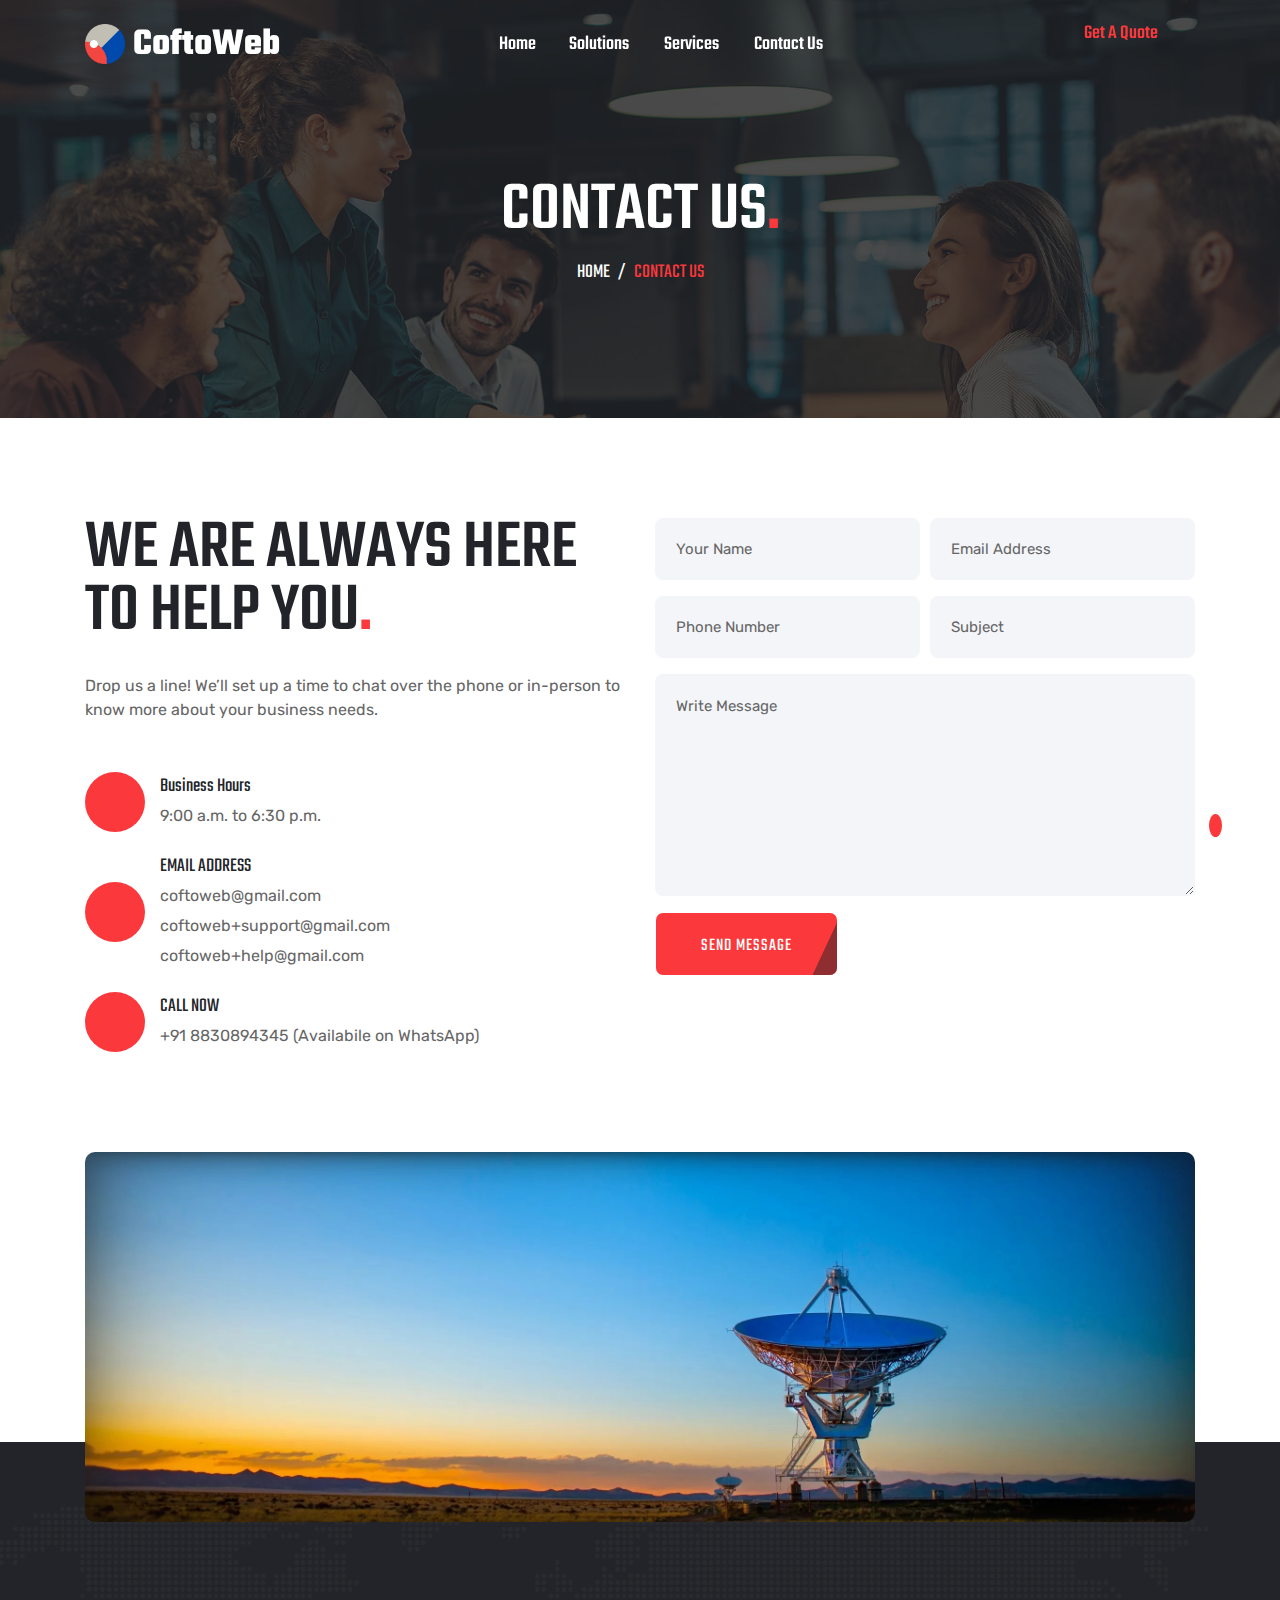
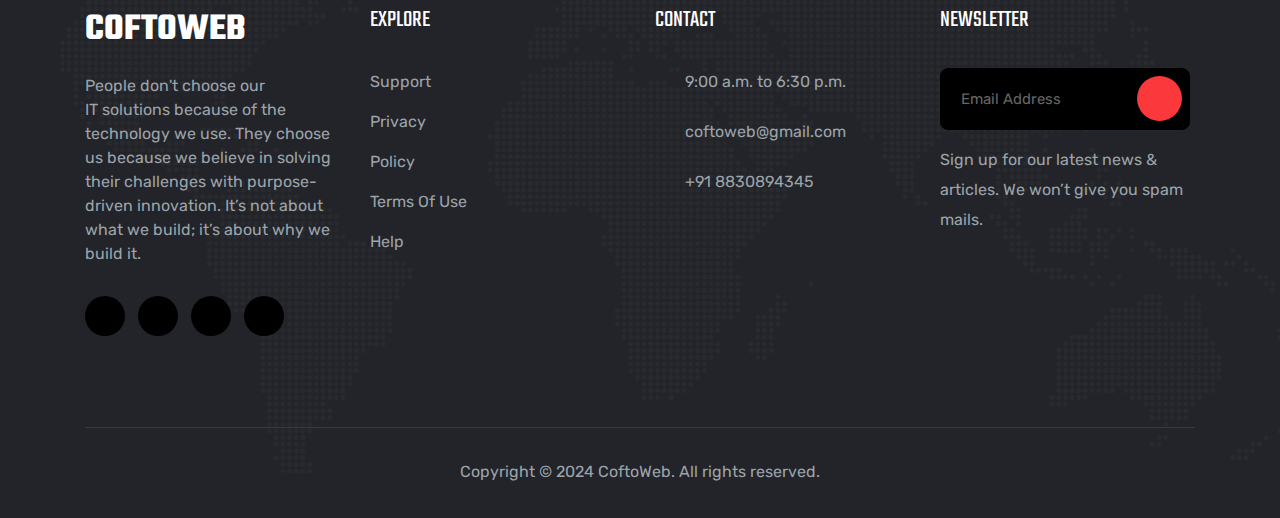
==== contact.html @ a7431f0c "intial commit" ====
<!DOCTYPE html>
<html lang="en">
  <head>
    <meta charset="UTF-8" />
    <meta name="viewport" content="width=device-width, initial-scale=1.0" />
    <meta http-equiv="X-UA-Compatible" content="ie=edge" />
    <link rel="shortcut icon" href="img/favicon.png" />

    <!-- Custom add start -->
          <!-- SEO Meta Tags -->
          <meta name="description" content="CoftoWeb - Your go-to solution for web development and digital marketing. We provide cutting-edge solutions tailored to your business needs." />
          <meta name="keywords" content="CoftoWeb, web development, digital marketing, SEO, website design, responsive design" />
          <meta name="author" content="CoftoWeb Team" />
          
          <!-- Open Graph Meta Tags (Optional for Social Sharing) -->
          <meta property="og:title" content="CoftoWeb - Web Development and Digital Marketing" />
          <meta property="og:description" content="Discover how CoftoWeb can elevate your business with top-tier web development and digital marketing services." />
          <meta property="og:image" content="img/coftoWeb.png" />
          <meta property="og:url" content="https://www.coftoweb.com" />
          <meta property="og:type" content="website" />
    <!-- Custom add end -->

    <!-- GOOGLE FONTS CDN LINK -->
    <link rel="preconnect" href="https://fonts.gstatic.com" />
    <link
      href="https://fonts.googleapis.com/css2?family=Rubik:wght@300;400;500;600;700;800&family=Teko:wght@400;500;600;700&display=swap"
      rel="stylesheet"
    />
    <!-- CSS LINK -->
    <link rel="stylesheet" href="css/bootstrap.css" />
    <!-- AOS ANIAMATION PLUGIN -->
    <link rel="stylesheet" href="css/animate.css" />
    <!-- OWL CAROUSEL PLUGIN -->
    <link rel="stylesheet" href="css/owl.carousel.min.css" />
    <link rel="stylesheet" href="css/owl.theme.default.min.css" />
    <!-- MAGNIFIC POPUP PLUGIN -->
    <link rel="stylesheet" href="css/magnific-popup.css" />
    <link rel="stylesheet" href="css/custom.css" />
    <title>CoftoWeb</title>
  </head>
  <body>
    <!-- ======================================== NAVIGRATION ======================================== -->
    <nav id="navigration" class="navbar fixed-top p-0">
      <div class="container">
        <a class="logo" href="/"
          ><img src="img/main-logo-white.png" alt="" width="40" /> CoftoWeb</a
        >
        <div class="sidenav">
          <div class="header">
            <a class="logo d-lg-none" href="#">CoftoWeb</a>
            <a href="#" class="d-lg-none" id="showsidenav"
              ><img src="img/icon/letter-x.png" alt="" />
            </a>
          </div>
          <ul class="mb-0">
            <li class="nav-item">
              <a class="nav-link" href="index.html">Home</a>
            </li>
            <li class="nav-item dropdown">
              <a class="nav-link" data-toggle="collapse" href="#menu1"
                >Solutions <i class="fal fa-angle-down"></i
              ></a>
              <div id="menu1" class="dropdown-menus collapse">
                <a class="dropdown-item" href="solutions-ecommerce.html"
                  ><span>E-Commerce</span></a
                >
                <a
                  class="dropdown-item"
                  href="solutions-analytics-software.html"
                  ><span>Analytics Software</span></a
                >
                <a
                  class="dropdown-item"
                  href="solutions-cloud-transformation.html"
                  ><span>Cloud Transformation</span></a
                >
              </div>
            </li>
            <li class="nav-item dropdown">
              <a class="nav-link" data-toggle="collapse" href="#menu2"
                >Services <i class="fal fa-angle-down"></i
              ></a>
              <div id="menu2" class="dropdown-menus collapse">
                <a
                  class="dropdown-item"
                  href="services-it-professional-support.html"
                  ><span>IT Professional Support</span></a
                >
                <a
                  class="dropdown-item"
                  href="services-dedicated-resources.html"
                  ><span>Dedicated Resources</span></a
                >
              </div>
            </li>
            <li class="nav-item">
              <a class="nav-link" href="contact.html">Contact Us</a>
            </li>
          </ul>
        </div>
        <button class="btn font-btn get-quote d-none d-md-block">
          <a class="nav-link" href="contact.html"
            ><i class="fal fa-chevron-right"></i> <span>Get A Quote</span></a
          >
        </button>
        <div id="hamburger" class="d-lg-none">
          <img src="img/icon/menu.png" class="img01" alt="" />
        </div>
      </div>
    </nav>

    <!-- ======================================== PAGE HEADER ======================================== -->
    <section id="pageHeader">
      <div class="overlay">
        <div class="container">
          <div class="row">
            <div class="col">
              <div class="txt text-center">
                <div class="sec-header">
                  <h2>CONTACT US<span>.</span></h2>
                  <p><a href="index.html">HOME</a> <span>/</span> CONTACT US</p>
                </div>
              </div>
            </div>
          </div>
        </div>
      </div>
    </section>

    <!-- ======================================== CONTACT SECTION ======================================== -->
    <section id="contactSection">
      <div class="container">
        <div class="row">
          <div class="col-lg-6 mb-5 mb-lg-0">
            <div class="part1">
              <div class="sec-header">
                <h2>WE ARE ALWAYS HERE TO HELP YOU<span>.</span></h2>
                <p>
                  Drop us a line! We’ll set up a time to chat over the phone or
                  in-person to know more about your business needs.
                </p>
              </div>
              <div class="icon-box wow fadeInLeftBig" data-wow-duration="1.5s">
                <div class="icon">
                  <i class="fal fa-map-marker-alt"></i>
                </div>
                <div class="txt">
                  <p>Business Hours</p>
                  <span>9:00 a.m. to 6:30 p.m.</span>
                </div>
              </div>
              <div class="icon-box wow fadeInLeftBig" data-wow-duration="1.5s">
                <div class="icon">
                  <i class="fal fa-envelope"></i>
                </div>
                <div class="txt">
                  <p>EMAIL ADDRESS</p>
                  <span>coftoweb@gmail.com</span><br/>
                  <span>coftoweb+support@gmail.com</span><br/>
                  <span>coftoweb+help@gmail.com</span>
                </div>
              </div>
              <div
                class="icon-box mb-0 wow fadeInLeftBig"
                data-wow-duration="1.5s"
              >
                <div class="icon">
                  <i class="fal fa-phone-alt"></i>
                </div>
                <div class="txt">
                  <p>CALL NOW</p>
                  <span>+91 8830894345 (Availabile on WhatsApp)</span>
                </div>
              </div>
            </div>
          </div>
          <div class="col-lg-6">
            <form id="contactusform" class="wow fadeInUpBig" data-wow-duration="1.5s">
              <div class="cumessages"></div>
              <div class="form-row">
                <div class="form-group col-md-6">
                  <input
                    type="text"
                    class="form-control"
                    placeholder="Your Name"
                    id="form_name"
                  />
                </div>
                <div class="form-group col-md-6">
                  <input
                    type="email"
                    class="form-control"
                    placeholder="Email Address"
                    id="form_email"
                  />
                </div>
                <div class="form-group col-md-6">
                  <input
                    type="number"
                    class="form-control"
                    placeholder="Phone Number"
                    id="form_phone"
                  />
                </div>
                <div class="form-group col-md-6">
                  <input
                    type="text"
                    class="form-control"
                    placeholder="Subject"
                    id="form_subject"
                  />
                </div>
                <div class="form-group col-12">
                  <textarea
                    class="form-control"
                    rows="8"
                    cols="80"
                    placeholder="Write Message"
                    id="form_message"
                  ></textarea>
                </div>
              </div>
              <button type="submit" class="btn layer-btn">SEND MESSAGE</button>
            </form>
          </div>
        </div>
      </div>
    </section>

    <!-- ======================================== CONTACT AREA 2 ======================================== -->
    <section id="contactArea">
      <div class="container">
        <div
          class="contact-box-image wow fadeInRightBi"
          data-wow-duration="1.5s"
        >
          <img
            src="img/gray-satellite-disc-on-field-vignette.jpg"
            class="img01"
            alt=""
            style="
              object-fit: cover;
              border: 0;
              border-radius: 10px;
              position: relative;
              transform: translateY(80px);
              z-index: 1;
            "
            width="100%"
            height="370"
            loading="lazy"
          />
        </div>
      </div>
    </section>

    <!-- ======================================== FOOTER SECTION ======================================== -->
    <section id="footerSection">
      <div class="container">
        <div class="row">
          <div class="col-lg-3 col-md-6 mb-5 mb-lg-0">
            <div class="footer-box">
              <a href="#" class="logo">COFTOWEB</a>
              <p class="about">
                People don't choose our <br />IT solutions because of the
                technology we use. They choose us because we believe in solving
                their challenges with purpose-driven innovation. It’s not about
                what we build; it’s about why we build it.
              </p>
              <div class="social-links">
                <a href="#"><i class="fab fa-facebook"></i></a>
                <a href="#"><i class="fab fa-twitter"></i></a>
                <a href="#"><i class="fab fa-instagram"></i></a>
                <a href="#" class="mr-0"><i class="fab fa-github"></i></a>
              </div>
            </div>
          </div>
          <div class="col-lg-3 col-md-6 mb-5 mb-lg-0">
            <div class="footer-box box2">
              <p class="title">EXPLORE</p>
              <ul>
                <li><a href="/contact.html">Support</a></li>
                <li><a href="#">Privacy</a></li>
                <li><a href="#">Policy</a></li>
                <li><a href="#">Terms Of Use</a></li>
                <li class="mb-0"><a href="/contact.html">Help</a></li>
              </ul>
            </div>
          </div>
          <div class="col-lg-3 col-md-6 mb-5 mb-md-0">
            <div class="footer-box box3">
              <p class="title">CONTACT</p>
              <div class="icon-box">
                <div class="icon">
                  <i class="fal fa-map-marker-alt"></i>
                </div>
                <div class="txt">
                  <span>9:00 a.m. to 6:30 p.m.</span>
                </div>
              </div>
              <div class="icon-box">
                <div class="icon">
                  <i class="fal fa-envelope"></i>
                </div>
                <div class="txt">
                  <span>coftoweb@gmail.com</span>
                </div>
              </div>
              <div class="icon-box mb-0">
                <div class="icon">
                  <i class="fal fa-phone-alt"></i>
                </div>
                <div class="txt">
                  <span>+91 8830894345</span>
                </div>
              </div>
            </div>
          </div>
          <div class="col-lg-3 col-md-6">
            <div class="footer-box box4">
              <p class="title">NEWSLETTER</p>
              <form id="newsletterform">
                <div class="nlmessages"></div>
                <div class="form-group">
                  <input
                    type="email"
                    class="form-control"
                    placeholder="Email Address"
                    id="email"
                  />
                </div>
                <button type="submit" class="btn" name="button">
                  <i class="fal fa-envelope"></i>
                </button>
              </form>
              <span
                >Sign up for our latest news & articles. We won’t give you spam
                mails.</span
              >
            </div>
          </div>
        </div>
        <div class="copy-right">
          <div class="row">
            <div class="col">
              <span>Copyright © 2024 CoftoWeb. All rights reserved.</span>
            </div>
          </div>
        </div>
      </div>
    </section>

    <!-- ======================================== SCROLL TO TOP ICON ======================================== -->
    <a href="#" class="scroll-up">
      <i class="fal fa-chevron-up"></i>
    </a>

    <script src="js/jquery.min.js"></script>
    <script src="js/bootstrap.min.js"></script>
    <script src="js/popper.min.js"></script>
    <script src="js/font-awesome-pro.js"></script>
    <!-- SCROLL ANIAMATION Plugin -->
    <script src="js/wow.min.js"></script>
    <!-- MIXIT UP Plugin -->
    <script src="js/mixitup.min.js"></script>
    <!-- MAGNIFIC POPUP Plugin -->
    <script src="js/jquery.magnific-popup.min.js"></script>
    <!-- CounterUp Plugin -->
    <script src="js/jquery.counterup.min.js"></script>
    <script src="js/jquery.waypoints.min.js"></script>
    <!-- OWL CAROUSEL Plugin -->
    <script src="js/owl.carousel.min.js"></script>
    <script src="js/custom.js"></script>
    <script></script>
    <script>
      document
        .getElementById("contactusform")
        .addEventListener("submit", function (event) {
          event.preventDefault(); // Prevent the default form submission

          let form = document.getElementById("contactusform");
          let alertClass;

          // First, check for an active connection by fetching the website logo
          fetch("/img/main-logo-white.png", { method: "HEAD" })
            .then((logoResponse) => {
              if (!logoResponse.ok) {
                throw new Error("Connection failed");
              }
              // Proceed if the connection is fine

              // Gather form data
              var formData = new FormData();
              formData.append(
                "entry.67005927",
                document.getElementById("form_name").value
              ); // First Name
              formData.append(
                "entry.1210581955",
                document.getElementById("form_email").value
              ); // Last Name
              formData.append(
                "entry.647176356",
                document.getElementById("form_phone").value
              ); // Email
              formData.append(
                "entry.1950239396",
                document.getElementById("form_subject").value
              ); // Subject
              formData.append(
                "entry.501191455",
                document.getElementById("form_message").value
              ); // Message

              // Perform the fetch call
              fetch(
                "https://docs.google.com/forms/d/e/1FAIpQLSfy74_93GgEJrlAj83_8JUDQf_Y20I8192D3_r3LEPBSOs7sQ/formResponse",
                {
                  method: "POST",
                  body: formData,
                  mode: "no-cors",
                }
              )
                .then((orgresponse) => {
                  const response = { ...orgresponse, ok: true };
                  let response_text;
                  if (response.ok) {
                    alertClass = "alert-success";
                    response_text = "Message Successfully";
                  } else {
                    alertClass = "alert-danger";
                    response_text =
                      "An error occured while sending message! Please try again.";
                  }
                  return response_text;
                })
                .then((txt) => {
                  var alertBox =
                    '<div class="alert ' +
                    alertClass +
                    ' alert-dismissible fade show"><button type="button" class="btn-close" data-bs-dismiss="alert" aria-label="Close"></button>' +
                    txt +
                    "</div>";
                  if (alertClass && txt) {
                    form
                      .querySelector(".cumessages")
                      .insertAdjacentHTML("beforeend", alertBox);
                    form.reset();
                  }
                })
                .catch((err) => {
                  console.log(err);
                });
            })
            .catch((err) => {
              console.log(err);
              // If there's an error (e.g., connection failed), show an error message
              let errorAlert =
                '<div class="alert alert-danger alert-dismissible fade show"><button type="button" class="btn-close" data-bs-dismiss="alert" aria-label="Close"></button>Unable to connect to the server. Please check your internet connection and try again.</div>';
              form
                .querySelector(".cumessages")
                .insertAdjacentHTML("beforeend", errorAlert);
            });
        });
    </script>
    <script>
      document
        .getElementById("newsletterform")
        .addEventListener("submit", function (event) {
          event.preventDefault(); // Prevent the default form submission

          let form = document.getElementById("newsletterform");
          let alertClass;

          // First, check for an active connection by fetching the website logo
          fetch("/img/main-logo-white.png", { method: "HEAD" })
            .then((logoResponse) => {
              if (!logoResponse.ok) {
                throw new Error("Connection failed");
              }
              // Proceed if the connection is fine

              // Gather form data
              var formData = new FormData();
              formData.append(
                "entry.1650704209",
                document.getElementById("email").value
              ); // Email

              // Perform the fetch call
              fetch(
                "https://docs.google.com/forms/d/e/1FAIpQLScb0quSmZstGdqRkweNHD1lKz-zwOl7oXWMG1JaE9SxGewz6Q/formResponse",
                {
                  method: "POST",
                  body: formData,
                  mode: "no-cors",
                }
              )
                .then((orgresponse) => {
                  const response = { ...orgresponse, ok: true };
                  let response_text;
                  if (response.ok) {
                    alertClass = "alert-success";
                    response_text = "Welcome Subscriber!";
                  } else {
                    alertClass = "alert-danger";
                    response_text =
                      "An error occured while sending message! Please try again.";
                  }
                  return response_text;
                })
                .then((txt) => {
                  var alertBox =
                    '<div class="alert ' +
                    alertClass +
                    ' alert-dismissible fade show"><button type="button" class="btn-close" data-bs-dismiss="alert" aria-label="Close"></button>' +
                    txt +
                    "</div>";
                  if (alertClass && txt) {
                    form
                      .querySelector(".nlmessages")
                      .insertAdjacentHTML("beforeend", alertBox);
                    form.reset();
                  }
                })
                .catch((err) => {
                  console.log(err);
                });
            })
            .catch((err) => {
              console.log(err);
              // If there's an error (e.g., connection failed), show an error message
              let errorAlert =
                '<div class="alert alert-danger alert-dismissible fade show"><button type="button" class="btn-close" data-bs-dismiss="alert" aria-label="Close"></button>Unable to connect to the server. Please check your internet connection and try again.</div>';
              form
                .querySelector(".nlmessages")
                .insertAdjacentHTML("beforeend", errorAlert);
            });
        });
    </script>
  </body>
</html>
---- css/custom.css ----
* {
  margin: 0;
  padding: 0;
  box-sizing: border-box; }

body {
  font-family: 'Rubik', sans-serif;
  font-family: 'Teko', sans-serif;
  color: #505489;
  font-size: 20px; }

h1, h2, h3, h4, h5 {
  font-weight: 700;
  color: #1f2471;
  line-height: .9; }

h1 {
  font-size: 120px; }

h2 {
  font-size: 70px;
  font-weight: 500; }

h3 {
  font-size: 45px;
  font-weight: 400; }

h4 {
  font-size: 30px;
  font-weight: 400; }

h5 {
  font-size: 25px;
  font-weight: 600; }

i {
  font-size: 16px;
  color: #999;
  transition: .4s; }

.font-btn {
  transition: .4s; }
  .font-btn span {
    font-weight: 500;
    color: #fb383b;
    font-size: 20px;
    position: relative;
    top: -16px; }
  .font-btn .fal {
    background: #fb383b;
    position: relative;
    overflow: hidden;
    font-weight: 500;
    color: #fff;
    height: 45px;
    width: 45px;
    border-radius: 50%;
    padding-top: 16px;
    font-size: 16px;
    margin-right: 5px; }
  .font-btn .fal:before {
    content: "\f054";
    font-family: "Font Awesome 5 Pro";
    font-size: 16px;
    position: absolute;
    left: -100%;
    transition: .4s; }
  .font-btn .fal:after {
    content: "\f054";
    font-family: "Font Awesome 5 Pro";
    font-size: 16px;
    position: absolute;
    left: 43%;
    transition: .4s; }

.font-btn:hover .fal:before {
  left: 43%; }

.font-btn:hover .fal:after {
  left: 157%; }

.layer-btn {
  position: relative;
  overflow: hidden;
  color: #fff;
  font-size: 18px;
  letter-spacing: 1px;
  border-radius: 8px;
  padding: 20px 45px 15px 45px;
  transition: .4s;
  z-index: 1; }

.layer-btn:hover {
  color: #fff; }

.layer-btn::after {
  content: "";
  position: absolute;
  top: 0px;
  left: 0px;
  width: 100%;
  height: 99.9%;
  background: #fb383b;
  z-index: -2; }

.layer-btn::before {
  content: "";
  position: absolute;
  top: -5px;
  left: 0px;
  background: #222429;
  opacity: .5;
  border: 1px solid #222429;
  width: 105%;
  height: 185%;
  transform: translateX(90%) rotate(25deg);
  transition: .4s; }

.layer-btn:hover:before {
  transform: translateX(0%);
  z-index: -1;
  opacity: 1; }

::-webkit-input-placeholder {
  font-size: 15px !important;
  color: #666 !important; }

.btn:focus {
  box-shadow: 0 0 0 0rem rgba(0, 123, 255, 0.25); }

.form-control {
  font-size: 13px;
  border: 1px solid #e3e3e3; }

.custom-select:focus,
.form-control:focus {
  box-shadow: none;
  border: 1px solid #fb383b; }

#navigration .logo {
  font-size: 38px;
  font-weight: bold;
  color: #fff;
  text-decoration: none; }

#navigration .header {
  position: relative; }
  #navigration .header #showsidenav {
    position: absolute;
    top: 15px;
    right: 15px; }
    #navigration .header #showsidenav img {
      width: 15px; }

#navigration .nav-item {
  list-style: none;
  display: inline-block; }
  #navigration .nav-item .nav-link {
    color: #fff;
    position: relative;
    font-weight: 500;
    font-size: 20px;
    line-height: 1;
    padding: 35px 15px;
    transition: .4s; }
    #navigration .nav-item .nav-link .fa-angle-down {
      color: #fff;
      margin-left: 2px;
      font-size: 13px;
      font-weight: 500; }

#navigration .nav-item:hover .nav-link {
  color: #fb383b; }

#navigration .nav-item:hover .fa-angle-down {
  color: #fb383b; }

#navigration .dropdown {
  cursor: pointer; }
  #navigration .dropdown .dropdown-menus {
    background: #fff;
    border-radius: 5px;
    border: 1px solid #000;
    position: absolute;
    margin-top: 0;
    padding: 5px 0px;
    min-width: 220px;
    border: none;
    border-radius: 8px;
    box-shadow: 0px 1px 40px 0px #0000001a;
    transition: .4s; }
    #navigration .dropdown .dropdown-menus .dropdown-item {
      padding: 8px 25px;
      color: #222429;
      font-weight: 500;
      background: none;
      position: relative;
      transition: .4s; }
      #navigration .dropdown .dropdown-menus .dropdown-item span {
        transition: .4s;
        font-size: 20px; }
      #navigration .dropdown .dropdown-menus .dropdown-item .fa-angle-right {
        float: right;
        position: relative;
        top: 8px;
        color: #222429;
        font-size: 13px;
        font-weight: 500; }
    #navigration .dropdown .dropdown-menus .dropdown-item:before {
      content: "";
      background: #fb383b;
      height: 1px;
      width: 0px;
      position: absolute;
      top: 20px;
      left: 25px;
      transition: .4s; }
    #navigration .dropdown .dropdown-menus .dropdown-item:hover:before {
      width: 10px; }
    #navigration .dropdown .dropdown-menus .dropdown-item:hover {
      background: #f5f5f5; }
      #navigration .dropdown .dropdown-menus .dropdown-item:hover span {
        margin-left: 15px;
        color: #fb383b; }

#navigration .collapse:not(.show) {
  display: block;
  opacity: 0;
  visibility: hidden;
  transition: .2s;
  z-index: -1; }

#navigration .dropdown:hover > .dropdown-menus {
  opacity: 1;
  visibility: visible;
  z-index: 1; }

#navigration .dropdown-2 {
  position: relative; }
  #navigration .dropdown-2 .dropdown-menus-2 {
    position: absolute;
    top: 0;
    min-width: 220px;
    right: -220px;
    background: #fff;
    border-radius: 8px;
    padding: 5px 0px;
    box-shadow: 0px 1px 40px 0px #0000001a;
    transition: .2s;
    display: block; }

#navigration .dropdown-2:hover > .dropdown-menus-2 {
  opacity: 1;
  visibility: visible;
  z-index: 1; }

#navigration .dropdown-2:hover > .dropdown-item {
  background: #f5f5f5; }
  #navigration .dropdown-2:hover > .dropdown-item .fal {
    color: #fb383b; }
  #navigration .dropdown-2:hover > .dropdown-item span {
    margin-left: 15px;
    color: #fb383b; }

#navigration .dropdown-2:hover > .dropdown-item:before {
  width: 10px; }

#navigration #hamburger {
  cursor: pointer;
  position: relative; }
  #navigration #hamburger img {
    transition: .4s; }
  #navigration #hamburger .img02 {
    position: absolute;
    right: 0;
    opacity: 0; }

#navigration #hamburger:hover .img02 {
  opacity: 1; }

#navigration .get-quote {
  padding: 0 20px;
  margin-top: 10px; }

.fixed-top {
  z-index: 5;
  transition: .4s; }

#homeSection {
  position: relative;
  margin-bottom: 100px; }
  #homeSection .slider-box {
    background: url(../img/home-bg.jpg);
    background-size: cover;
    background-position: center top;
    height: 100vh; }
    #homeSection .slider-box .overlay {
      background: rgba(34, 34, 34, 0.7);
      height: 100%; }
    #homeSection .slider-box .txt-box {
      height: 100vh;
      position: relative; }
      #homeSection .slider-box .txt-box .txt-area {
        position: absolute;
        top: 50%;
        transform: translateY(-50%); }
        #homeSection .slider-box .txt-box .txt-area p {
          color: #fff;
          font-size: 24px; }
        #homeSection .slider-box .txt-box .txt-area h1 {
          color: #fff;
          font-weight: 600;
          letter-spacing: 5px;
          line-height: .9;
          margin-bottom: 50px; }
  #homeSection .slider-box:before {
    content: "";
    position: absolute;
    height: 100%;
    width: 100%;
    top: 0;
    right: 0;
    background: url(../img/layer.png);
    background-repeat: no-repeat;
    background-position: right top; }
  #homeSection .slider-box2 {
    background: url(../img/home-bg01.jpg);
    background-size: cover;
    background-position: center center; }
  #homeSection .owl-carousel {
    position: relative;
    z-index: 0; }
  #homeSection .owl-dots {
    display: none; }
  #homeSection .owl-nav {
    display: block;
    position: absolute;
    top: 90%;
    right: 10%;
    transform: translate(-10%, -90%);
    transition: .4s; }
    #homeSection .owl-nav button {
      width: 50px;
      height: 50px;
      display: block;
      background: none;
      background: rgba(255, 255, 255, 0.2);
      border-radius: 100px;
      transition: .4s; }
    #homeSection .owl-nav button:hover {
      background: #fb383b;
      color: #fff; }
    #homeSection .owl-nav .owl-prev {
      margin-bottom: 15px; }
      #homeSection .owl-nav .owl-prev span {
        opacity: 0; }
    #homeSection .owl-nav .owl-next {
      float: right; }
      #homeSection .owl-nav .owl-next span {
        opacity: 0; }
    #homeSection .owl-nav .owl-prev::before,
    #homeSection .owl-nav .owl-next::before {
      font-size: 16px;
      text-align: center;
      color: rgba(255, 255, 255, 0.5);
      content: '\f053';
      font-family: 'Font Awesome 5 pro';
      transition: .4s; }
    #homeSection .owl-nav .owl-next::before {
      content: '\f054';
      padding: 22px; }
    #homeSection .owl-nav .owl-prev:focus {
      outline: 0px dotted; }
    #homeSection .owl-nav .owl-next:focus {
      outline: 0px dotted; }
    #homeSection .owl-nav .owl-prev:hover:before,
    #homeSection .owl-nav .owl-next:hover:before {
      color: #fff; }

#featureSection {
  margin-bottom: 100px; }
  #featureSection .sec-header h2 {
    color: #1d1e22;
    margin-bottom: 30px; }
    #featureSection .sec-header h2 span {
      color: #fb383b; }
  #featureSection .sec-header h4 {
    color: #fb383b;
    margin-bottom: 30px; }
  #featureSection .sec-header p {
    color: #666;
    font-family: 'Rubik', sans-serif;
    font-size: 16px;
    margin-bottom: 0; }
  #featureSection .img-box {
    position: relative; }
    #featureSection .img-box img {
      border-radius: 10px;
      filter: grayscale(100%);
      transition: .4s; }
    #featureSection .img-box .img01 {
      display: block;
      margin-left: auto;
      margin-right: 50px;
      max-width: 470px; }
    #featureSection .img-box .img02 {
      position: absolute;
      bottom: -150px;
      left: 0px;
      max-width: 420px; }
  #featureSection .img-box:hover img {
    filter: grayscale(0%); }
  #featureSection .img-box:before {
    content: "";
    position: absolute;
    background: #fb383b;
    top: 0;
    left: 0;
    height: 250px;
    width: 15px;
    border-radius: 10px; }
  #featureSection .part2 {
    display: flex;
    align-items: center;
    justify-content: space-between; }
    #featureSection .part2 ul {
      margin-top: 50px;
      margin-bottom: 45px; }
      #featureSection .part2 ul li {
        list-style: none;
        margin-bottom: 10px;
        color: #666;
        font-family: 'Rubik', sans-serif;
        font-size: 16px; }
        #featureSection .part2 ul li .fal {
          margin-right: 10px;
          font-weight: 500;
          color: #fb383b; }
    #featureSection .part2 .since {
      background: #1d1e22;
      position: relative;
      text-align: center;
      width: 80px;
      height: 80px;
      padding-top: 13px;
      border-radius: 100px; }
      #featureSection .part2 .since span {
        color: #fff; }
    #featureSection .part2 .since:before {
      content: "";
      position: absolute;
      top: -10px;
      left: -10px;
      background: #e8eae9;
      width: 100%;
      height: 100%;
      border-radius: 100px;
      z-index: -1; }

#serviceSection {
  background: #222429;
  padding: 80px 0;
  overflow-x: hidden;
  margin-bottom: 100px; }
  #serviceSection .sec-header h2 {
    color: #fff;
    margin-bottom: 30px; }
    #serviceSection .sec-header h2 span {
      color: #fb383b; }
  #serviceSection .sec-header p {
    color: #9ca3a9;
    font-family: 'Rubik', sans-serif;
    font-size: 16px;
    margin-bottom: 0; }
  #serviceSection .service-box {
    display: flex;
    background: #1d1e22;
    align-items: top;
    border-radius: 10px;
    justify-content: space-between;
    padding: 50px 40px;
    margin: 15px 0;
    cursor: pointer;
    transition: .4s; }
    #serviceSection .service-box .txt-area h3 {
      color: #9ca3a94d;
      margin-bottom: 50px;
      transition: .4s; }
    #serviceSection .service-box .txt-area h4 {
      color: #9ca3a9;
      margin-bottom: 0;
      font-size: 20px;
      transition: .4s; }
    #serviceSection .service-box .img-box {
      position: relative; }
      #serviceSection .service-box .img-box img {
        width: 70px;
        transition: .4s; }
      #serviceSection .service-box .img-box .img01 {
        position: absolute;
        top: 0;
        left: 0; }
      #serviceSection .service-box .img-box .img02 {
        opacity: 0; }
  #serviceSection .service-box:hover {
    background: #fb383b; }
    #serviceSection .service-box:hover .txt-area h3 {
      color: #fff; }
    #serviceSection .service-box:hover .txt-area h4 {
      color: #1d1e22; }
    #serviceSection .service-box:hover .img-box .img01 {
      opacity: 0; }
    #serviceSection .service-box:hover .img-box .img02 {
      opacity: 1; }

#portfolioSection {
  margin-bottom: 100px; }
  #portfolioSection .sec-header h2 {
    color: #1d1e22;
    margin-bottom: 30px; }
    #portfolioSection .sec-header h2 span {
      color: #fb383b; }
  #portfolioSection .indicator span {
    color: #666;
    font-size: 22px;
    transition: .4s;
    display: inline-block;
    cursor: pointer;
    margin-right: 30px; }
  #portfolioSection .indicator span:last-child {
    margin-right: 0; }
  #portfolioSection .indicator span:hover {
    color: #fb383b; }
  #portfolioSection .indicator span.active {
    color: #fb383b; }
  #portfolioSection .indicator span::after {
    content: "";
    background: #fb383b;
    display: block;
    width: 0;
    height: 2px;
    opacity: 0;
    top: 30px;
    transition: .4s; }
  #portfolioSection .indicator span.active::after,
  #portfolioSection .indicator span:hover::after {
    width: 100%;
    opacity: 1; }
  #portfolioSection #portfolio {
    margin-top: 35px; }
  #portfolioSection .portfolio-box {
    position: relative;
    margin: 15px 0;
    overflow: hidden; }
    #portfolioSection .portfolio-box .img-box {
      height: 400px;
      overflow: hidden;
      border-radius: 10px; }
      #portfolioSection .portfolio-box .img-box img {
        filter: grayscale(0%);
        transition: .4s; }
      #portfolioSection .portfolio-box .img-box .img-fluid {
        width: -webkit-fill-available !important;
        height: -webkit-fill-available !important; }
    #portfolioSection .portfolio-box .hover-txt {
      background: #1d1e22;
      padding: 30px;
      width: 90%;
      position: absolute;
      left: 5%;
      display: block;
      margin: auto;
      border-radius: 10px;
      transition: .4s; }
      #portfolioSection .portfolio-box .hover-txt .category {
        color: #fff;
        font-size: 18px;
        position: relative; }
      #portfolioSection .portfolio-box .hover-txt .category:before {
        content: "";
        height: 2px;
        width: 50px;
        background: #fb383b;
        position: absolute;
        border-radius: 3px;
        bottom: 9px;
        right: -70px; }
      #portfolioSection .portfolio-box .hover-txt p {
        color: #fff;
        margin-bottom: 0;
        font-size: 22px; }
  #portfolioSection .portfolio-box:hover .img-box img {
    filter: grayscale(100%); }
  #portfolioSection .portfolio-box:hover .hover-txt {
    transform: translateY(-115%); }

.portfolio-preview {
  background: #fff;
  padding: 20px;
  border-radius: 10px;
  text-align: left;
  max-width: 768px;
  margin: 15px auto;
  position: relative; }
  .portfolio-preview .img-box {
    height: 400px; }
    .portfolio-preview .img-box img {
      height: 100%;
      width: 100%; }
  .portfolio-preview .description h4 {
    font-size: 45px;
    margin-bottom: 15px;
    color: #222429; }
  .portfolio-preview .description p {
    color: #666;
    font-family: 'Rubik', sans-serif;
    font-size: 15px;
    margin-bottom: 30px; }
  .portfolio-preview .description ul {
    margin-bottom: 0; }
    .portfolio-preview .description ul li {
      list-style: none;
      margin-bottom: 10px;
      color: #222429; }
      .portfolio-preview .description ul li i {
        color: #fb383b;
        width: 24px; }
      .portfolio-preview .description ul li span {
        color: #666;
        margin-left: 15px; }
      .portfolio-preview .description ul li a {
        margin-left: 15px;
        color: #fb383b; }

#pricingSection {
  background: #222429;
  padding: 80px 0;
  overflow-x: hidden;
  margin-bottom: 100px; }
  #pricingSection .sec-header {
    margin-bottom: 50px; }
    #pricingSection .sec-header h2 {
      color: #fff;
      margin-bottom: 30px; }
      #pricingSection .sec-header h2 span {
        color: #fb383b; }
    #pricingSection .sec-header p {
      color: #666;
      font-family: 'Rubik', sans-serif;
      font-size: 16px;
      margin-bottom: 0; }
  #pricingSection .pricing-box {
    background: #1d1e22;
    padding: 40px 40px 30px 40px;
    margin: 15px 0;
    border-radius: 10px;
    text-align: center;
    transition: .4s; }
    #pricingSection .pricing-box h4 {
      font-size: 22px;
      color: #9ca3a9;
      margin-bottom: 20px;
      transition: .4s; }
    #pricingSection .pricing-box h3 {
      color: #fb383b;
      font-weight: 500;
      margin-bottom: 30px;
      transition: .4s; }
    #pricingSection .pricing-box ul li {
      list-style: none;
      margin-bottom: 10px;
      color: #9ca3a9;
      font-family: 'Rubik', sans-serif;
      font-size: 15px;
      margin-bottom: 10px;
      transition: .4s; }
    #pricingSection .pricing-box .btn {
      margin-top: 10px;
      padding: 0;
      transition: .4s; }
      #pricingSection .pricing-box .btn .fal {
        transition: 0s; }
  #pricingSection .pricing-box:hover {
    background: #fb383b; }
    #pricingSection .pricing-box:hover h4 {
      color: #1d1e22; }
    #pricingSection .pricing-box:hover h3 {
      color: #1d1e22; }
    #pricingSection .pricing-box:hover ul li {
      color: #333; }
    #pricingSection .pricing-box:hover .font-btn .fal {
      background: #1d1e22;
      color: #fb383b; }
    #pricingSection .pricing-box:hover .font-btn span {
      color: #1d1e22; }

#specialFeature {
  background: #fff;
  overflow: hidden;
  margin-bottom: 80px; }
  #specialFeature .sec-header {
    margin-bottom: 50px; }
    #specialFeature .sec-header h2 {
      color: #222429;
      margin-bottom: 30px; }
      #specialFeature .sec-header h2 span {
        color: #fb383b; }
    #specialFeature .sec-header p {
      color: #666;
      font-family: 'Rubik', sans-serif;
      font-size: 16px;
      margin-bottom: 0; }
  #specialFeature .service-box {
    position: relative;
    transition: .4s; }
    #specialFeature .service-box .img-box {
      overflow: hidden;
      border-radius: 10px; }
      #specialFeature .service-box .img-box img {
        width: 100%;
        border-radius: 10px;
        filter: grayscale(100%);
        transition: .4s; }
    #specialFeature .service-box .txt-box {
      background: #222429;
      position: relative;
      transform: translateY(-30px);
      border-radius: 10px;
      padding: 20px;
      padding-right: 65px;
      width: 85%;
      margin: auto; }
      #specialFeature .service-box .txt-box h4 {
        color: #fff; }
      #specialFeature .service-box .txt-box p {
        color: #9ca3a9;
        margin-bottom: 0; }
    #specialFeature .service-box .font-btn {
      margin-top: -15px; }
  #specialFeature .service-box:hover img {
    filter: grayscale(0%); }
  #specialFeature .font-btn {
    position: absolute;
    right: 0;
    bottom: 0; }
  #specialFeature .owl-stage-outer {
    overflow: visible; }
  #specialFeature .owl-nav {
    display: block;
    position: absolute;
    top: -21%;
    right: 0;
    transition: .4s; }
    #specialFeature .owl-nav button {
      width: 50px;
      height: 50px;
      background: none;
      background: #fb383b;
      border-radius: 100px;
      transition: .4s; }
    #specialFeature .owl-nav button:hover {
      background: #222429;
      color: #fff; }
    #specialFeature .owl-nav .owl-prev {
      margin-right: 15px; }
      #specialFeature .owl-nav .owl-prev span {
        opacity: 0; }
    #specialFeature .owl-nav .owl-next {
      float: right; }
      #specialFeature .owl-nav .owl-next span {
        opacity: 0; }
    #specialFeature .owl-nav .owl-prev::before,
    #specialFeature .owl-nav .owl-next::before {
      font-size: 16px;
      text-align: center;
      color: #fff;
      content: '\f053';
      font-family: 'Font Awesome 5 pro';
      transition: .4s; }
    #specialFeature .owl-nav .owl-next::before {
      content: '\f054';
      padding: 22px; }
    #specialFeature .owl-nav .owl-prev:focus {
      outline: 0px dotted; }
    #specialFeature .owl-nav .owl-next:focus {
      outline: 0px dotted; }
    #specialFeature .owl-nav .owl-prev:hover:before,
    #specialFeature .owl-nav .owl-next:hover:before {
      color: #fff; }

.specialFeature2 {
  margin-bottom: 0 !important; }
  .specialFeature2 .container {
    max-width: 100%; }
  .specialFeature2 .sec-header {
    margin-bottom: 50px; }
    .specialFeature2 .sec-header h2 {
      color: #222429;
      margin-bottom: 30px; }
      .specialFeature2 .sec-header h2 span {
        color: #fb383b; }

#featureDetails {
  border-left: 1px solid #cbcbcc;
  padding-left: 30px; }
  #featureDetails .img-box {
    width: 100%;
    max-height: 500px;
    overflow: hidden;
    margin-bottom: 50px;
    border-radius: 10px; }
    #featureDetails .img-box img {
      width: 100%;
      border-radius: 10px;
      filter: grayscale(100%);
      transition: .4s; }
  #featureDetails .img-box:hover img {
    filter: grayscale(0%); }
  #featureDetails .txt-box h3 {
    color: #222429;
    margin-bottom: 15px; }
    #featureDetails .txt-box h3 span {
      color: #fb383b; }
  #featureDetails .txt-box p {
    color: #666;
    font-family: 'Rubik', sans-serif;
    font-size: 16px; }
  #featureDetails .txt-box ul li {
    list-style: none;
    margin-bottom: 10px;
    color: #666;
    font-family: 'Rubik', sans-serif;
    font-size: 16px; }
    #featureDetails .txt-box ul li .fal {
      margin-right: 10px;
      font-weight: 500;
      color: #fb383b; }

#testimonialSection {
  position: relative;
  padding-top: 80px;
  padding-bottom: 10px;
  overflow: hidden; }
  #testimonialSection .sec-header {
    margin-bottom: 50px; }
    #testimonialSection .sec-header h2 {
      color: #1d1e22;
      margin-bottom: 30px; }
      #testimonialSection .sec-header h2 span {
        color: #fb383b; }
  #testimonialSection .testimonial-box {
    border-radius: 10px;
    box-shadow: 0px 1px 10px 0px #0000001a;
    padding: 40px 50px;
    transition: .4s; }
    #testimonialSection .testimonial-box .top-part {
      display: flex;
      align-items: center; }
      #testimonialSection .testimonial-box .top-part .client {
        margin-right: 15px; }
        #testimonialSection .testimonial-box .top-part .client img {
          width: 80px;
          height: 80px;
          border-radius: 100px; }
      #testimonialSection .testimonial-box .top-part .txt p {
        margin-bottom: 0;
        letter-spacing: 1px;
        color: #000;
        font-size: 22px; }
      #testimonialSection .testimonial-box .top-part .txt span {
        font-size: 18px;
        color: #fb383b;
        transition: .4s; }
      #testimonialSection .testimonial-box .top-part .quote {
        margin-left: auto;
        position: relative;
        align-self: start; }
        #testimonialSection .testimonial-box .top-part .quote img {
          width: 40px; }
        #testimonialSection .testimonial-box .top-part .quote .img02 {
          position: absolute;
          top: 0;
          right: 0;
          opacity: 0; }
    #testimonialSection .testimonial-box .feedback {
      color: #666;
      margin-top: 30px;
      font-family: 'Rubik', sans-serif;
      font-size: 16px;
      line-height: 2;
      margin-bottom: 0;
      transition: .4s; }
  #testimonialSection .testimonial-box:hover {
    background: #fb383b; }
    #testimonialSection .testimonial-box:hover .txt span {
      color: #333; }
    #testimonialSection .testimonial-box:hover .quote .img02 {
      opacity: 1; }
    #testimonialSection .testimonial-box:hover .feedback {
      color: #333; }
  #testimonialSection .owl-stage-outer {
    overflow: visible; }
  #testimonialSection .owl-dots {
    position: absolute;
    display: inline-block;
    top: -90px;
    right: 0; }
    #testimonialSection .owl-dots .owl-dot {
      width: 10px !important;
      height: 10px !important;
      background: none;
      border: 1px solid #fb383b;
      border-radius: 20px;
      transition: .4s;
      margin: 0px 5px; }
    #testimonialSection .owl-dots .owl-dot:focus {
      outline: 0px dotted !important;
      outline: 0px auto -webkit-focus-ring-color !important; }
    #testimonialSection .owl-dots .owl-dot.active {
      background: #fb383b; }

#workSection {
  background: url(../img/work-bg.jpg);
  background-size: cover;
  background-attachment: fixed;
  background-position: center;
  filter: grayscale(100%); }
  #workSection .overlay {
    background: rgba(34, 34, 34, 0.7);
    padding: 80px 0; }
  #workSection .work-box {
    margin: 30px 0;
    border-right: 1px solid #ffffff40; }
    #workSection .work-box h2 {
      color: #fff; }
    #workSection .work-box p {
      font-size: 22px;
      color: #fff;
      margin-bottom: 0; }
  #workSection .box-4 {
    border-right: none; }

#contactSection {
  margin-bottom: 20px; }
  #contactSection .sec-header {
    margin-bottom: 50px; }
    #contactSection .sec-header h2 {
      color: #222429;
      margin-bottom: 30px; }
      #contactSection .sec-header h2 span {
        color: #fb383b; }
    #contactSection .sec-header p {
      color: #666;
      font-family: 'Rubik', sans-serif;
      font-size: 16px;
      margin-bottom: 0; }
  #contactSection .icon-box {
    display: flex;
    align-items: center;
    margin-bottom: 20px; }
    #contactSection .icon-box .icon {
      background: #fb383b;
      height: 60px;
      width: 60px;
      border-radius: 100px;
      text-align: center;
      margin-right: 15px; }
      #contactSection .icon-box .icon .fal {
        font-size: 20px;
        padding-top: 20px;
        color: #000; }
    #contactSection .icon-box .txt p {
      margin-bottom: 0;
      color: #222429; }
    #contactSection .icon-box .txt span {
      color: #666;
      font-family: 'Rubik', sans-serif;
      font-size: 16px; }
  #contactSection form .form-group .form-control {
    font-family: 'Rubik', sans-serif;
    background: #f4f5f9;
    border: 1px solid #f4f5f9;
    font-size: 15px;
    padding: 20px;
    border-radius: 8px; }
  #contactSection form .form-group .form-control:focus {
    box-shadow: none;
    border: 1px solid #fb383b; }
  #contactSection form .form-group input {
    height: 62px; }

#contactArea .contact-box {
  background: #fb383b;
  border-radius: 10px;
  padding: 80px;
  position: relative;
  transform: translateY(80px);
  z-index: 1; }

#contactArea .row {
  align-items: center; }

#contactArea .sec-header h2 {
  color: #222429;
  margin-bottom: 0;
  font-size: 60px;
  line-height: 1.1; }
  #contactArea .sec-header h2 span {
    color: #fff; }

#contactArea .layer-btn {
  color: #fff; }

#contactArea .layer-btn:hover {
  color: #222429; }

#contactArea .layer-btn::after {
  background: #222429; }

#contactArea .layer-btn::before {
  background: #fff;
  border: 1px solid #fff; }

#footerSection {
  background: #222429;
  position: relative;
  padding-top: 160px; }
  #footerSection .footer-box .logo {
    font-size: 38px;
    font-weight: bold;
    color: #fff;
    text-decoration: none; }
  #footerSection .footer-box .about {
    color: #9ca3a9;
    font-family: 'Rubik', sans-serif;
    font-size: 16px;
    margin-top: 15px;
    margin-bottom: 30px; }
  #footerSection .footer-box .social-links a {
    background: #000;
    display: inline-block;
    height: 40px;
    width: 40px;
    border-radius: 100px;
    text-align: center;
    margin-right: 10px;
    transition: .4s; }
    #footerSection .footer-box .social-links a .fab {
      color: #9ca3a9;
      padding-top: 12px; }
  #footerSection .footer-box .social-links a:hover {
    background: #fb383b; }
    #footerSection .footer-box .social-links a:hover .fab {
      color: #000; }
  #footerSection .footer-box .title {
    color: #fff;
    font-size: 24px;
    margin-bottom: 30px; }
  #footerSection .box2 ul li {
    list-style: none;
    margin-bottom: 10px; }
    #footerSection .box2 ul li a {
      color: #9ca3a9;
      font-family: 'Rubik', sans-serif;
      font-size: 16px;
      transition: .4s; }
    #footerSection .box2 ul li a:hover {
      color: #fff; }
  #footerSection .box3 .icon-box {
    display: flex;
    align-items: top;
    margin-bottom: 20px; }
    #footerSection .box3 .icon-box .icon {
      width: 30px; }
      #footerSection .box3 .icon-box .icon .fal {
        color: #fb383b; }
    #footerSection .box3 .icon-box .txt p {
      margin-bottom: 0;
      color: #fff; }
    #footerSection .box3 .icon-box .txt span {
      color: #9ca3a9;
      font-family: 'Rubik', sans-serif;
      font-size: 16px; }
  #footerSection .box4 span {
    color: #9ca3a9;
    font-family: 'Rubik', sans-serif;
    font-size: 16px; }
  #footerSection .box4 form {
    position: relative;
    max-width: 250px; }
    #footerSection .box4 form .form-group .form-control {
      font-family: 'Rubik', sans-serif;
      background: #000;
      border: 1px solid #000;
      font-size: 15px;
      padding: 20px;
      border-radius: 8px; }
    #footerSection .box4 form .form-group .form-control:focus {
      box-shadow: none;
      border: 1px solid #fb383b; }
    #footerSection .box4 form .form-group input {
      height: 62px; }
    #footerSection .box4 form .btn {
      background: #fb383b;
      position: absolute;
      top: 8px;
      right: 8px;
      height: 45px;
      width: 45px;
      border-radius: 100px;
      transition: .4s; }
      #footerSection .box4 form .btn .fal {
        padding-top: 7px;
        color: #000; }
    #footerSection .box4 form .btn:hover {
      background: #fff; }
      #footerSection .box4 form .btn:hover .fal {
        color: #fb383b; }
  #footerSection .copy-right {
    margin-top: 80px;
    border-top: 1px solid #ffffff1a;
    padding: 30px 0;
    text-align: center; }
    #footerSection .copy-right span {
      color: #9ca3a9;
      font-family: 'Rubik', sans-serif;
      font-size: 16px; }

#footerSection:before {
  content: "";
  position: absolute;
  height: 100%;
  width: 100%;
  top: 0;
  right: 0;
  background: url(../img/footer.png);
  background-repeat: no-repeat;
  background-position: center; }

#pageHeader {
  background: url(../img/home-bg.jpg);
  background-size: cover;
  background-position: center top;
  margin-bottom: 100px; }
  #pageHeader .overlay {
    background: rgba(34, 34, 34, 0.8);
    padding: 180px 0 80px 0; }
  #pageHeader .sec-header {
    margin-bottom: 50px; }
    #pageHeader .sec-header h2 {
      color: #fff;
      margin-bottom: 15px; }
      #pageHeader .sec-header h2 span {
        color: #fb383b; }
    #pageHeader .sec-header p {
      color: #fb383b; }
      #pageHeader .sec-header p a {
        color: #fff;
        text-decoration: none;
        transition: .4s; }
      #pageHeader .sec-header p a:hover {
        color: #fb383b; }
      #pageHeader .sec-header p span {
        color: #fff;
        margin: 0 5px; }

#googleMap iframe {
  border-radius: 10px;
  position: relative;
  transform: translateY(80px);
  z-index: 1; }

.scroll-up {
  position: fixed;
  height: 50px;
  width: 50px;
  right: 40px;
  bottom: 40px;
  transition: .4s;
  text-align: center;
  z-index: 1; }
  .scroll-up .fal {
    background: #fb383b;
    position: relative;
    overflow: hidden;
    font-weight: 500;
    color: #fff;
    height: 45px;
    width: 45px;
    border-radius: 50%;
    padding-right: 13px;
    font-size: 16px; }
  .scroll-up .fal:before {
    content: "\f077";
    font-family: "Font Awesome 5 Pro";
    font-size: 16px;
    position: absolute;
    top: 100%;
    transition: .4s; }
  .scroll-up .fal:after {
    content: "\f077";
    font-family: "Font Awesome 5 Pro";
    font-size: 16px;
    position: absolute;
    top: 36%;
    transition: .4s; }

.scroll-up:hover .fal:before {
  top: 36%; }

.scroll-up:hover .fal:after {
  top: -157%; }

@media (max-width: 991px) {
  #navigration {
    padding: 10px !important; }
    #navigration .sidenav {
      position: absolute;
      background: #222429;
      top: 0;
      left: -305px;
      width: 280px;
      height: 100vh;
      box-shadow: 0px 1px 40px 0px #0000001a;
      transition: .4s;
      overflow-y: auto; }
      #navigration .sidenav .logo {
        display: block;
        text-align: center;
        padding: 10px;
        padding-top: 40px; }
    #navigration .sidenav::-webkit-scrollbar {
      width: 0px;
      height: 10px; }
    #navigration .sidenav::-webkit-scrollbar-track {
      background: #fff;
      border-radius: 3px; }
    #navigration .sidenav::-webkit-scrollbar-thumb {
      background: #e5e5e5;
      border-radius: 5px; }
    #navigration .sidenav::-webkit-scrollbar-thumb:hover {
      background: #e5e5e5; }
    #navigration .nav-item {
      display: inline; }
      #navigration .nav-item .nav-link {
        padding: 15px;
        color: #9ca3a9;
        border-top: 1px solid #ffffff1a; }
        #navigration .nav-item .nav-link .fal {
          float: right;
          background: #fb383b;
          position: relative;
          top: -3px;
          color: #fff;
          height: 25px;
          width: 25px;
          border-radius: 5px;
          text-align: center;
          font-weight: 500;
          padding-top: 6px; }
      #navigration .nav-item .dropdown-menus {
        position: relative;
        background: none;
        padding: 0;
        box-shadow: none; }
        #navigration .nav-item .dropdown-menus .dropdown-item {
          padding: 10px 15px 5px 30px;
          border-top: 1px solid #ffffff1a;
          color: #9ca3a9; }
          #navigration .nav-item .dropdown-menus .dropdown-item .fal {
            float: right;
            background: #fb383b;
            position: relative;
            top: 0px;
            color: #fff;
            height: 25px;
            width: 25px;
            border-radius: 5px;
            text-align: center;
            font-weight: 500;
            padding-top: 6px;
            transform: rotate(90deg); }
        #navigration .nav-item .dropdown-menus .dropdown-item:hover {
          background: none; }
      #navigration .nav-item .dropdown-item:last-child {
        margin-bottom: 1px; }
      #navigration .nav-item .dropdown-2 {
        margin-bottom: 1px; }
      #navigration .nav-item .dropdown-menus-2 {
        position: relative;
        background: none;
        padding: 0;
        box-shadow: none;
        right: 0; }
        #navigration .nav-item .dropdown-menus-2 .dropdown-item {
          padding: 10px 15px 5px 45px; }
    #navigration .nav-item:first-child .nav-link {
      border-top: none; }
    #navigration .nav-item:last-child .nav-link {
      border-bottom: 1px solid #ffffff1a; }
    #navigration .dropdown-item:hover:before {
      width: 0px !important; }
    #navigration .dropdown-item:hover span {
      margin-left: 0px !important; }
    #navigration .sidenav.active-nav {
      left: 0px; }
    #navigration .collapse:not(.show) {
      display: none; }
  #featureSection .col-lg-7 {
    margin-bottom: 200px; }
  #portfolioSection .sec-header,
  #portfolioSection .indicator {
    text-align: center; }
  #workSection .box-2 {
    border-right: none !important; }
  #contactArea .contact-box {
    text-align: center;
    padding: 50px; } }

@media (max-width: 768px) {
  #homeSection .txt-area h1 {
    font-size: 70px; }
  #workSection .work-box {
    border-right: none !important; } }

@media (max-width: 552px) {
  h2 {
    font-size: 50px !important; }
  #homeSection .txt-area h1 {
    font-size: 60px; }
  #featureSection .col-lg-7 {
    margin-bottom: 200px; }
    #featureSection .col-lg-7 .img-box .img01 {
      width: 90%;
      margin-right: 0px; }
    #featureSection .col-lg-7 .img-box .img02 {
      width: 90%; } }

@media (max-width: 768px) { /* Applies to devices with width less than 796px (tablets and mobiles) */
  #mobileContainerSpecialFeature {
    margin-left: 10px;
    margin-right: 10px; } }

@media (min-width: 992px) { /* Applies to devices with width more than 992px (tablets and mobiles) */
  #mobileContainerSpecialFeature {
    margin-left: 100px;
    margin-right: 100px; } }
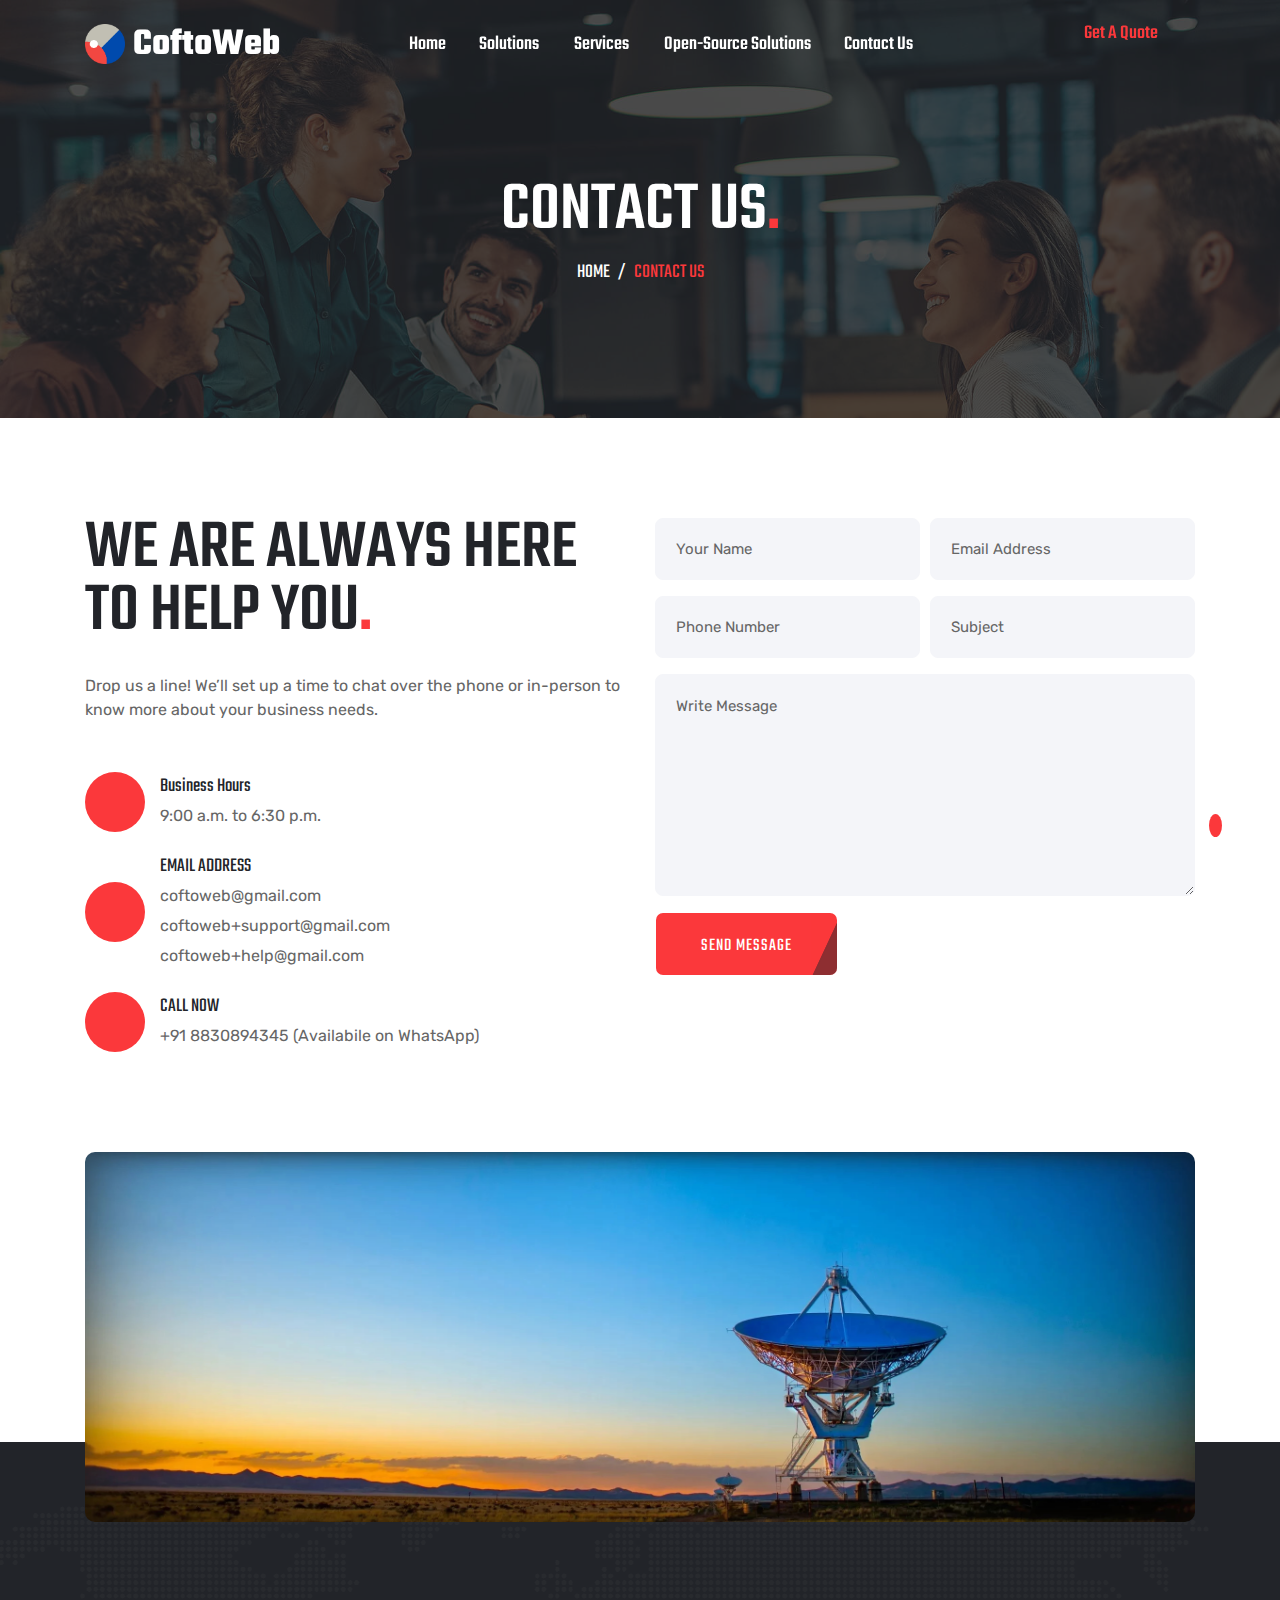
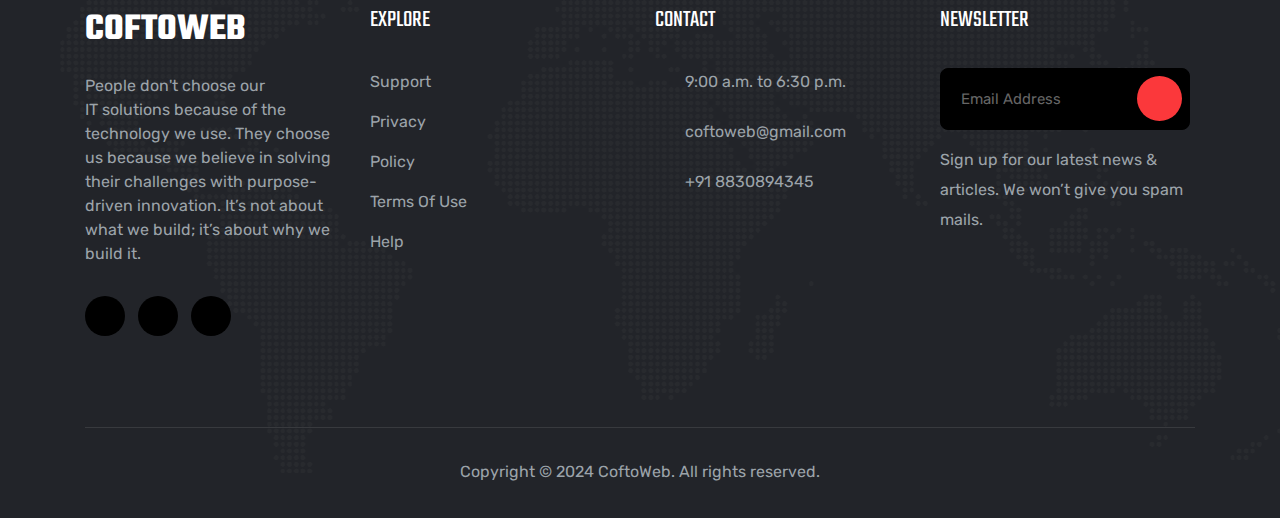
==== commit 9db2da10: "Add a new service page and added socials" ====
--- a/contact.html
+++ b/contact.html
@@ -43,13 +43,13 @@
     <nav id="navigration" class="navbar fixed-top p-0">
       <div class="container">
         <a class="logo" href="/"
-          ><img src="img/main-logo-white.png" alt="" width="40" /> CoftoWeb</a
+          ><img loading="lazy" src="img/main-logo-white.png" alt="" width="40" /> CoftoWeb</a
         >
         <div class="sidenav">
           <div class="header">
             <a class="logo d-lg-none" href="#">CoftoWeb</a>
             <a href="#" class="d-lg-none" id="showsidenav"
-              ><img src="img/icon/letter-x.png" alt="" />
+              ><img loading="lazy" src="img/icon/letter-x.png" alt="" />
             </a>
           </div>
           <ul class="mb-0">
@@ -93,7 +93,10 @@
                 >
               </div>
             </li>
-            <li class="nav-item">
+             <li class="nav-item">
+              <a class="nav-link" href="solutions-switch-to-opensource.html">Open-Source Solutions</a>
+            </li>
+           <li class="nav-item">
               <a class="nav-link" href="contact.html">Contact Us</a>
             </li>
           </ul>
@@ -104,7 +107,7 @@
           >
         </button>
         <div id="hamburger" class="d-lg-none">
-          <img src="img/icon/menu.png" class="img01" alt="" />
+          <img loading="lazy" src="img/icon/menu.png" class="img01" alt="" />
         </div>
       </div>
     </nav>
@@ -235,6 +238,7 @@
           data-wow-duration="1.5s"
         >
           <img
+            loading="lazy"
             src="img/gray-satellite-disc-on-field-vignette.jpg"
             class="img01"
             alt=""
@@ -260,7 +264,7 @@
         <div class="row">
           <div class="col-lg-3 col-md-6 mb-5 mb-lg-0">
             <div class="footer-box">
-              <a href="#" class="logo">COFTOWEB</a>
+              <a href="/" class="logo">COFTOWEB</a>
               <p class="about">
                 People don't choose our <br />IT solutions because of the
                 technology we use. They choose us because we believe in solving
@@ -268,10 +272,9 @@
                 what we build; it’s about why we build it.
               </p>
               <div class="social-links">
-                <a href="#"><i class="fab fa-facebook"></i></a>
-                <a href="#"><i class="fab fa-twitter"></i></a>
-                <a href="#"><i class="fab fa-instagram"></i></a>
-                <a href="#" class="mr-0"><i class="fab fa-github"></i></a>
+                <a href="https://www.facebook.com/profile.php?id=61564651804974" target="_blank"><i class="fab fa-facebook"></i></a>
+                <a href="https://www.twitter.com/coftoweb" target="_blank"><i class="fab fa-twitter"></i></a>
+                <a href="https://www.instagram.com/coftoweb" target="_blank"><i class="fab fa-instagram"></i></a>    
               </div>
             </div>
           </div>
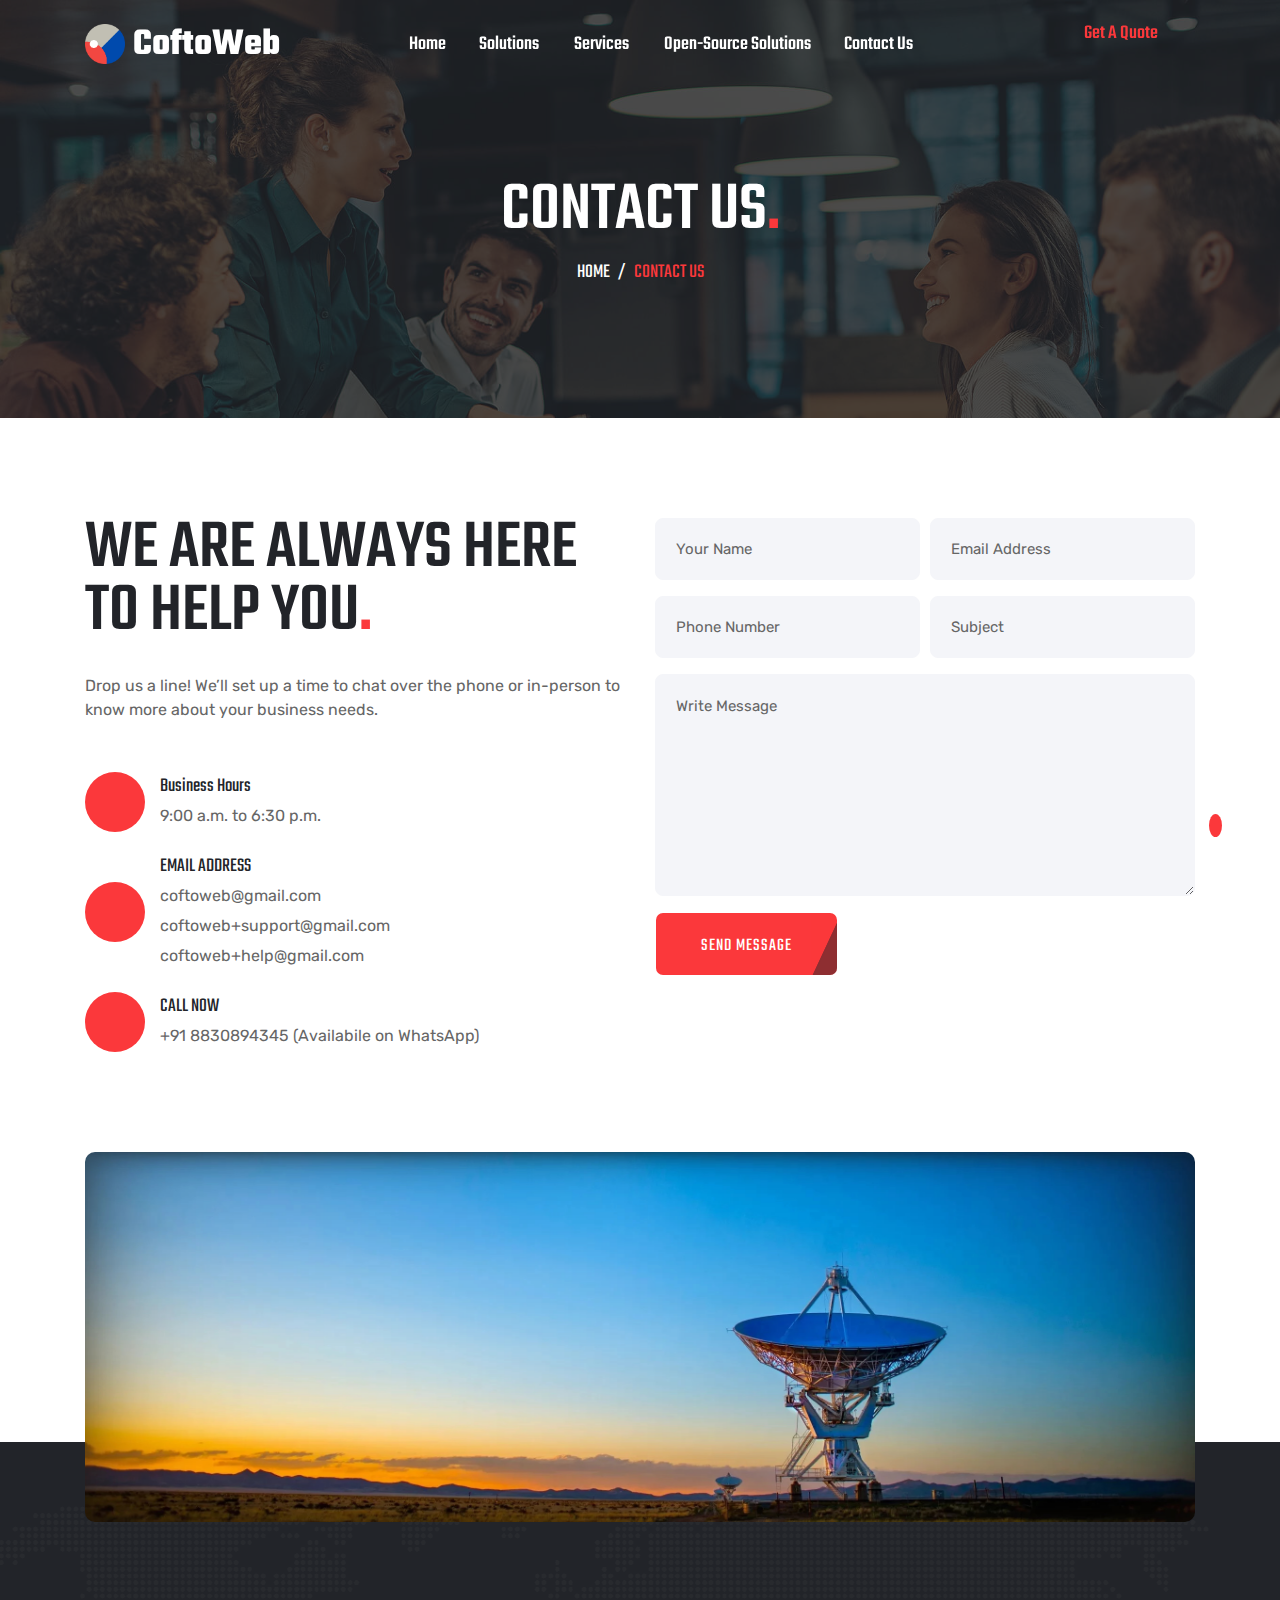
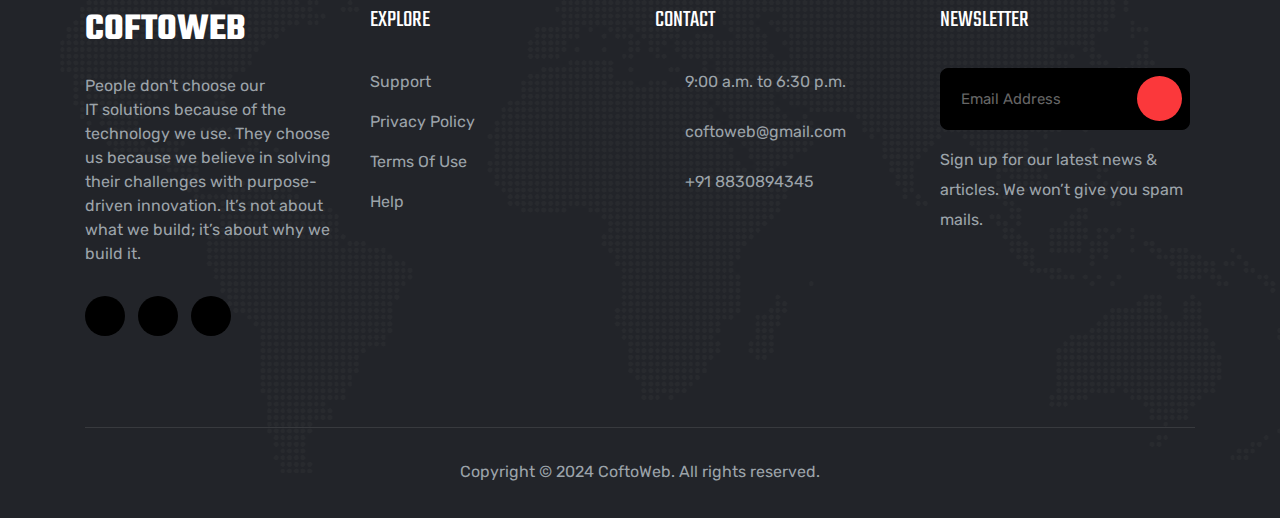
==== commit b69b499c: "Added robots.txt + updated link to privacy policy and terms of use" ====
--- a/contact.html
+++ b/contact.html
@@ -283,9 +283,8 @@
               <p class="title">EXPLORE</p>
               <ul>
                 <li><a href="/contact.html">Support</a></li>
-                <li><a href="#">Privacy</a></li>
-                <li><a href="#">Policy</a></li>
-                <li><a href="#">Terms Of Use</a></li>
+                <li><a href="/privacy_policy.txt">Privacy Policy</a></li>
+                <li><a href="/terms_of_use.txt">Terms Of Use</a></li>
                 <li class="mb-0"><a href="/contact.html">Help</a></li>
               </ul>
             </div>
